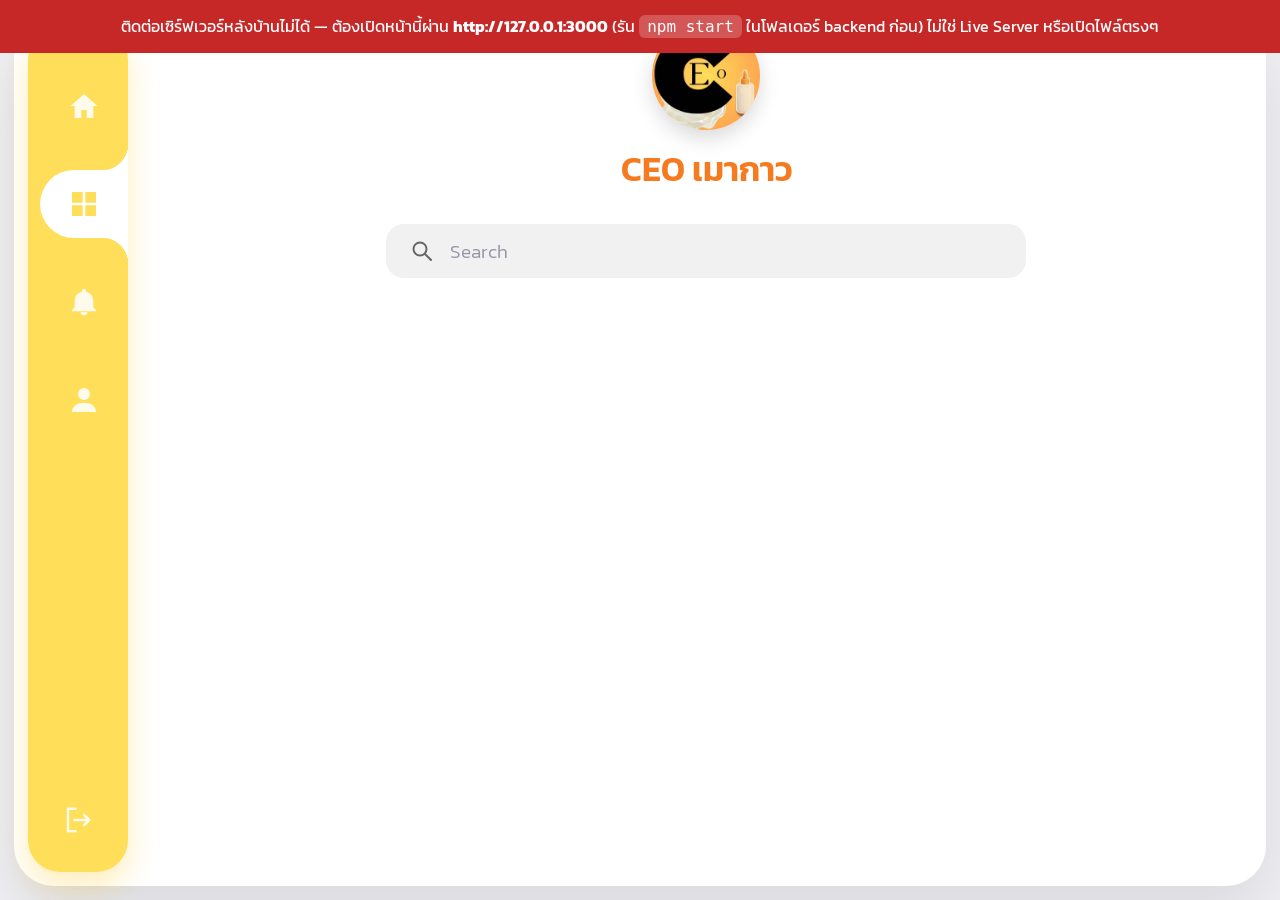
==== activities.html @ c0ae8bb6 "อัปโหลดโค้ดครั้งแรก หรือรายละเอียดการแก้ไข" ====
<!DOCTYPE html>
<html lang="th"><head><meta charset="UTF-8"><meta name="viewport" content="width=device-width,initial-scale=1">
<link href="https://fonts.googleapis.com/css2?family=Kanit:wght@300;400;600&family=Playfair+Display:wght@800&display=swap" rel="stylesheet">
<script>try{document.documentElement.dataset.theme=localStorage.getItem("theme")||"light"}catch(e){}</script>
<link rel="stylesheet" href="style.css"><title>Activities</title></head><body data-page="activities"><div id="nav"></div>
<div class="brand"><div class="logo" role="img" aria-label="โลโก้ CEO เมากาว"></div><h1>CEO เมากาว</h1></div>
<label class="search c"><i data-i="search"></i><input placeholder="Search" data-tp="search" aria-label="Search"></label>
<div class="wrap" id="all" style="margin-top:36px"></div>
<script src="app.js"></script></body></html>
---- style.css ----
:root{
  --pri:#ffde59;        
  --pri-d:#f5cb2e;     
  --pri-l:#fff4c4;      
  --bg:#f1f1f5;         
  --app:#ffffff;       
  --y:#ffde59;
  --o:#f47b20;          
  --p:#ffd9a0;         
  --g:#f1f1f1;           
  --panel:#fff8e6;      
  --sh:0 6px 20px rgba(0,0,0,.07);
  --sh-lg:0 14px 34px rgba(0,0,0,.13);
  --r:24px;
  --tx:#111;            
  --tx2:#666;          
  --card:#fff;          
  --line:#ece8f6;       
}
*{box-sizing:border-box;margin:0;padding:0}
body{
  position:relative;min-height:100vh;
  font-family:Kanit,'Sarabun',sans-serif;color:var(--tx);
  background:var(--bg);
  padding:32px 44px 48px 176px;
}
/* กรอบแอปสีขาวโค้งมน ลอยอยู่บนพื้นเทาอ่อน */
body::before{
  content:"";position:absolute;inset:14px;z-index:-1;
  background:var(--app);border-radius:40px;
  box-shadow:0 30px 70px rgba(0,0,0,.10);
}
a{color:inherit;text-decoration:none}
svg{width:1em;height:1em;display:block}
:focus-visible{outline:3px solid var(--pri);outline-offset:3px}

/* ---------- sidebar ---------- */
#nav{
  position:fixed;left:28px;top:28px;bottom:28px;width:100px;
  background:var(--pri);border-radius:32px;
  display:flex;flex-direction:column;gap:30px;padding-top:44px;z-index:5;
  box-shadow:0 14px 30px rgba(255,190,0,.28);
}
#nav a{
  position:relative;align-self:flex-end;width:88px;height:68px;
  display:grid;place-items:center;color:rgba(255,255,255,.88);font-size:32px;
  border-radius:34px 0 0 34px;transition:background .2s,color .2s;
}
#nav a:hover{background:rgba(255,255,255,.14);color:#fff}
#nav a.on{background:var(--app);color:var(--pri)}
/* มุมโค้งเว้าด้านบน/ล่างของแท็บที่เลือก */
#nav a.on::before,#nav a.on::after{
  content:"";position:absolute;right:0;width:26px;height:26px;pointer-events:none;
}
#nav a.on::before{top:-26px;background:radial-gradient(circle at 0 0,transparent 26px,var(--app) 26.5px)}
#nav a.on::after{bottom:-26px;background:radial-gradient(circle at 0 100%,transparent 26px,var(--app) 26.5px)}
#nav .out{margin:auto 0 24px;align-self:center;width:56px;height:56px;border-radius:16px;font-size:30px}
#nav .out:hover{background:rgba(255,255,255,.18)}

/* ---------- top bar ---------- */
.top{position:absolute;top:30px;right:48px;display:flex;align-items:center;gap:22px;font-size:20px;height:54px}
.top .me{display:flex;align-items:center;gap:12px;font-weight:500;padding:4px 14px 4px 4px;border-radius:999px;transition:background .2s}
.top .me:hover{background:var(--pri-l)}
.top .me svg{font-size:44px;fill:var(--tx)}
.top>a:last-child{display:grid;place-items:center;width:46px;height:46px;border-radius:50%;background:var(--g);transition:background .2s,color .2s}
.top>a:last-child svg{font-size:24px}
.top>a:last-child:hover{background:var(--pri-l);color:var(--o)}

/* ---------- shared ---------- */
.search{
  display:flex;align-items:center;gap:16px;background:var(--g);border-radius:18px;
  height:54px;padding:0 22px;width:min(640px,100%);
  border:2px solid transparent;transition:border-color .2s,background .2s,box-shadow .2s;
}
.search:focus-within{background:var(--card);border-color:var(--o);box-shadow:0 0 0 4px rgba(255,190,0,.12)}
.search.c{margin:0 auto}
.search svg{font-size:24px;flex:none;color:var(--tx2)}
.search input{flex:1;min-width:0;border:0;background:none;font:300 19px Kanit,sans-serif;outline:0;color:var(--tx)}
.search input::placeholder{color:#9895ab}
h2.t{font-size:26px;font-weight:600;margin:40px 0 24px}
.row{font-size:20px;font-weight:500;margin:0 0 14px 6px;display:flex;align-items:center;gap:8px}
.row i{display:inline-grid;place-items:center;width:26px;height:26px;border-radius:9px;background:var(--pri-l);color:var(--o);font-size:11px}
.cards{display:grid;grid-template-columns:repeat(4,1fr);gap:clamp(16px,2vw,32px);margin-bottom:32px}

/* การ์ดกิจกรรม */
.card{
  display:block;background:var(--card);border-radius:var(--r);padding:12px 12px 16px;
  box-shadow:var(--sh);border:1px solid rgba(255,190,0,.06);
  transition:transform .2s,box-shadow .2s;
}
.card:hover{transform:translateY(-4px);box-shadow:var(--sh-lg)}
.card .img{
  aspect-ratio:4/5;background:var(--p);border-radius:18px;margin-bottom:12px;overflow:hidden;
}
.card:nth-child(4n+2) .img{background:#ffe6a3}
.card:nth-child(4n+3) .img{background:#ffcfae}
.card:nth-child(4n+4) .img{background:#ffe3c4}
.card .img img{width:100%;height:100%;object-fit:cover;display:block}
.card p{font-size:14px;line-height:1.5;padding-left:6px;color:var(--tx2)}
.card p:first-of-type{font-size:16px;font-weight:500;color:var(--tx)}
.card b{color:var(--o);font-weight:600}

/* ---------- home ---------- */
.home{display:grid;grid-template-columns:minmax(0,1fr) 380px;gap:36px;align-items:start}
.home aside{margin-top:94px;background:var(--card);border-radius:24px;padding:28px 24px;align-self:start;box-shadow:var(--sh-lg)}
.home aside h3{font-size:22px;font-weight:600;margin-bottom:24px}
.rec{display:grid;gap:18px}
.hero{
  position:relative;overflow:hidden;border-radius:28px;height:384px;padding:24px 64px;margin-top:40px;color:#ff7a22;
  /* รูปแบนเนอร์: วางไฟล์ไว้ที่ img/banner.jpg (ข้างๆ style.css) — ถ้ายังไม่มีรูปจะโชว์สีพีชแทน */
  background:
    url("img/banner.jpg") center/cover no-repeat,
    var(--p);
}
.hero h1{
  color:#ff7a22;font:400 clamp(34px,3.5vw,52px)/1.3 Chonburi,'Playfair Display',Georgia,serif;
  letter-spacing:.01em;text-shadow:0 3px 0 rgba(255,255,255,.35);
}
.hero h1 span{font-size:.62em;letter-spacing:.02em;font-variant-numeric:lining-nums}
.hero p{font:300 clamp(19px,1.7vw,25px)/1.6 Kanit,sans-serif;letter-spacing:.01em;color:#e8641a;margin:10px 0 0 4px;max-width:480px;position:relative;z-index:1}
.hero svg.art{position:absolute;right:0;bottom:0;height:100%;width:auto}
.watch{
  position:absolute;left:68px;bottom:40px;display:flex;align-items:center;gap:34px;
  background:var(--pri);color:#fff;border-radius:10px;padding:13px 28px;font-size:20px;font-weight:500;
  box-shadow:0 12px 26px rgba(255,190,0,.35);z-index:1;transition:transform .2s,background .2s;
}
.watch:hover{background:var(--pri-d);transform:translateY(-2px)}
.watch svg{width:52px;height:12px}

/* ---------- activities ---------- */
.brand{text-align:center}
.brand .logo{width:108px;height:108px;border-radius:50%;background:#000 url("img/logo.jpg") center/cover no-repeat;margin:-10px auto 0;box-shadow:0 8px 20px rgba(0,0,0,.15)}
.brand h1{color:var(--o);font-size:34px;font-weight:600;margin:14px 0 30px}
.wrap{max-width:1300px;margin:0 auto}.wrap .row{margin-left:8px}.wrap .cards{padding-left:0}

/* ---------- notifications ---------- */
.nh{display:flex;justify-content:center;align-items:center;gap:8px;color:var(--o);font-size:30px;font-weight:600;margin:0 0 24px}
.nh svg{font-size:52px}
.cols{display:grid;grid-template-columns:repeat(3,1fr);gap:clamp(20px,3vw,48px);margin-top:36px}
.cols h3{font-size:19px;font-weight:500;margin:0 0 12px 10px}
.col{background:var(--panel);border-radius:28px;padding:18px;display:grid;gap:16px}
.col div{height:189px;background:var(--card);border-radius:18px;box-shadow:0 4px 16px rgba(0,0,0,.08)}

/* ---------- profile ---------- */
.prof{display:grid;grid-template-columns:440px minmax(0,1fr);gap:clamp(24px,5vw,80px);margin-top:56px;align-items:start}
.box{background:var(--card);border-radius:28px;box-shadow:var(--sh);padding:26px 20px;border:1px solid rgba(255,190,0,.06)}
.who{display:flex;gap:16px;align-items:center;padding-bottom:22px;border-bottom:1px solid var(--line);margin:0 6px}
.who svg{font-size:72px;fill:var(--tx)}
.who b{font-weight:500;font-size:19px;display:block}
.who small{color:#888;font-size:15px}
.menu{margin-top:24px;display:grid;gap:6px}
.mi{
  display:flex;align-items:center;gap:22px;padding:13px 18px;border-radius:16px;font-size:18px;
  background:none;border:0;width:100%;font-family:inherit;text-align:left;cursor:pointer;color:var(--tx);
  transition:background .2s,color .2s;
}
.mi:hover{background:var(--g)}
.mi>svg:first-child{font-size:28px;flex:none;color:var(--tx2)}
.mi span{flex:1}
.mi.on{background:var(--pri-l);color:var(--o);font-weight:500}
.mi.on>svg{color:var(--o)}
.mi small{font-size:12px;color:var(--o);background:var(--pri-l);padding:4px 12px;border-radius:999px;font-weight:500}
.mi>svg:last-child:not(:first-child){font-size:16px}
.setting{margin-top:28px;padding:20px 24px}
.setting h3{font-size:19px;font-weight:500;padding-bottom:10px;border-bottom:1px solid var(--line);margin-bottom:8px}
.st{display:flex;justify-content:space-between;align-items:center;padding:10px 0;font-size:18px}
.st select{border:0;background:var(--g);font:400 14px Kanit,sans-serif;color:var(--tx2);padding:6px 12px;border-radius:10px;cursor:pointer}
.info{margin:6px 0 0 90px;max-width:none}
.f{display:flex;justify-content:space-between;align-items:center;border-bottom:1px solid var(--line);padding:20px 18px;font-size:19px}
.f input{
  border:2px solid transparent;background:var(--g);text-align:right;font:300 16px Kanit,sans-serif;color:var(--tx2);
  outline:0;width:55%;padding:9px 16px;border-radius:12px;transition:border-color .2s,background .2s;
}
.f input:focus{background:var(--card);border-color:var(--o)}
.box .who+.info{margin-top:20px}
.save{
  margin:36px 0 0 36px;background:var(--pri);color:#fff;border:0;border-radius:14px;padding:14px 34px;
  font:500 19px Kanit,sans-serif;cursor:pointer;box-shadow:0 10px 22px rgba(255,190,0,.3);
  transition:transform .2s,background .2s;
}
.save:hover{background:var(--pri-d);transform:translateY(-2px)}

/* ---------- element ที่ app.js สร้างจากข้อมูลใน DB ---------- */
.empty{color:#888;padding:20px 8px;font-size:16px}
.rec .rc,.col .n{display:block;position:relative;overflow:hidden;background:var(--p);border-radius:20px;box-shadow:var(--sh)}
.rec .rc{height:170px;transition:transform .2s,box-shadow .2s}
.col .n{height:189px;transition:transform .2s,box-shadow .2s}
.rec .rc:hover,.col .n:hover{transform:translateY(-3px);box-shadow:var(--sh-lg)}
/* สีสลับกันเวลาไม่มีรูป (โทนพีช/เหลือง) */
.rec .rc:nth-child(4n+2),.col .n:nth-child(4n+2){background:#ffe6a3}
.rec .rc:nth-child(4n+3),.col .n:nth-child(4n+3){background:#ffcfae}
.rec .rc:nth-child(4n+4),.col .n:nth-child(4n+4){background:#ffe3c4}
.rec .rc img,.col .n img{width:100%;height:100%;object-fit:cover;display:block}
.rec .rc span,.col .n p{
  position:absolute;left:0;right:0;bottom:0;padding:28px 16px 12px;color:#fff;font-size:16px;font-weight:500;line-height:1.3;
  background:linear-gradient(transparent,rgba(0,0,0,.55));
}
.col .n .ph{display:block;width:100%;height:100%}
/* ไม่มีรูป: ตัวหนังสืออยู่บนสีพื้น ไม่ต้องไล่เฉดดำ */
.rec .rc:not(:has(img)) span,.col .n:not(:has(img)) p{color:#111;background:none;top:0;display:flex;align-items:flex-end;padding:16px;font-size:17px}
.warn{position:fixed;top:0;left:0;right:0;z-index:50;background:#c62828;color:#fff;padding:14px 20px;font-size:16px;line-height:1.5;text-align:center}
.warn code{background:rgba(255,255,255,.22);padding:2px 8px;border-radius:6px}

/* ---------- หน้ารายละเอียดกิจกรรม ---------- */
.det{
  max-width:1150px;margin:56px auto 0;background:var(--card);border-radius:32px;box-shadow:var(--sh);
  padding:44px 56px 52px;display:grid;grid-template-columns:minmax(0,5fr) minmax(0,6fr);gap:48px;align-items:start;
  border:1px solid rgba(255,190,0,.06);
}
.det>.empty{grid-column:1/-1}
.det .cat{font-size:20px;font-weight:500;margin:0 0 14px 6px;color:var(--o)}
.det .pic{aspect-ratio:1/.96;border-radius:22px;background:var(--p);overflow:hidden}
.det .pic img{width:100%;height:100%;object-fit:cover;display:block}
.det h1{font-size:28px;font-weight:600;line-height:1.3;margin:6px 0 12px;overflow-wrap:anywhere}
.det .m{font-size:17px;line-height:1.8;color:var(--tx2)}
.det b{color:var(--o);font-weight:600}
.join{
  display:block;width:100%;max-width:420px;margin:26px 0 0;background:var(--pri);color:#fff;border:2px solid var(--pri);
  border-radius:16px;padding:14px 20px;font:500 19px Kanit,sans-serif;cursor:pointer;
  box-shadow:0 10px 22px rgba(255,190,0,.3);transition:transform .2s,background .2s,box-shadow .2s;
}
.join:hover{background:var(--pri-d);transform:translateY(-2px)}
.join:disabled{opacity:.6;cursor:wait;transform:none}
.join.on{background:var(--card);color:var(--o);box-shadow:none}
.join.on:hover{background:var(--pri-l)}
.jerr{color:#c62828;font-size:14px;margin-top:8px}.jerr:empty{display:none}
.desc{margin-top:28px;background:var(--panel);border-radius:20px;padding:20px 24px 24px;min-height:170px}
.desc h3{font-size:20px;font-weight:500;margin-bottom:10px}
.desc p{font-size:16px;line-height:1.7;color:var(--tx2);white-space:pre-wrap;overflow-wrap:anywhere}

/* ---------- responsive ---------- */
@media (max-width:1100px){
  .home{grid-template-columns:1fr}
  .home aside{margin-top:0}
  .rec{grid-template-columns:repeat(3,1fr)}
  .prof{grid-template-columns:1fr}
  .cards{grid-template-columns:repeat(3,1fr)}
}
@media (max-width:900px){
  .det{grid-template-columns:1fr;gap:24px;padding:28px 20px 36px;margin-top:20px}
  .det h1{margin-top:8px}
}
@media (max-width:760px){
  body{padding:84px 16px 110px}
  body::before{inset:0;border-radius:0}
  #nav{top:auto;bottom:12px;left:12px;right:12px;width:auto;height:72px;flex-direction:row;gap:0;padding:0;justify-content:space-around;align-items:center;border-radius:26px}
  #nav a,#nav a.on{align-self:center;width:60px;height:56px;font-size:28px;border-radius:20px}
  #nav a.on::before,#nav a.on::after{display:none}
  #nav .out{margin:0;width:60px;height:56px}
  .top{right:16px;top:20px;gap:12px;font-size:18px}
  .top .me span{display:none}
  .search{margin-top:8px}
  .hero{padding:20px 24px}
  .hero p{margin-left:0;font-size:20px}
  .hero svg.art{opacity:.35}
  .watch{left:24px}
  .cards{grid-template-columns:repeat(2,1fr)}
  .cols,.rec{grid-template-columns:1fr}
  .wrap .cards,.wrap .row{padding-left:0;margin-left:0}
  .info{margin-left:0}
}
@media (prefers-reduced-motion:reduce){*{transition:none!important}}

/* ---------- หน้าตั้งค่า: ซ่อนไว้ก่อน กดเมนู Setting ถึงจะแสดง ---------- */
.setting[hidden]{display:none}
.hero h1 em{font:inherit}

/* ---------- ธีมมืด ---------- */
html[data-theme=dark]{
  color-scheme:dark;
  --bg:#0e0d13;--app:#1a1922;--card:#24232d;--g:#2d2c38;--panel:#2a2833;
  --pri-l:#3d3520;--p:#5c4830;--tx:#f3f2f7;--tx2:#aaa8ba;--line:#3a3946;
  --sh:0 6px 20px rgba(0,0,0,.35);--sh-lg:0 14px 34px rgba(0,0,0,.5);
}
html[data-theme=dark] .search input::placeholder{color:#7d7b8f}
html[data-theme=dark] .card .img,
html[data-theme=dark] .det .pic,
html[data-theme=dark] .rec .rc,
html[data-theme=dark] .col .n{background:#4a3d28}
html[data-theme=dark] .rec .rc:not(:has(img)) span,
html[data-theme=dark] .col .n:not(:has(img)) p{color:#f3f2f7}
html[data-theme=dark] .empty{color:#8f8da0}
html[data-theme=dark] .who small{color:#9a98ab}


/* ---------- รูปโปรไฟล์ ---------- */
.pfp{width:1em;height:1em;border-radius:50%;object-fit:cover;display:block;flex:none;background:var(--g)}
.top .me .pfp{width:44px;height:44px}
.who .pfp{width:72px;height:72px}
.avset{padding:12px 0 8px;border-bottom:1px solid var(--line);margin-bottom:6px}
.avhd{font-size:18px;margin-bottom:10px}
.avbtns,.avurl{display:flex;gap:10px;align-items:center;flex-wrap:wrap;margin-bottom:10px}
.avbtn{font:400 14px Kanit,sans-serif;border:0;border-radius:12px;padding:9px 16px;background:var(--pri);color:#fff;cursor:pointer;transition:background .2s}
.avbtn:hover{background:var(--pri-d)}
.avbtn.del{background:var(--g);color:var(--tx)}
.avbtn.del:hover{background:var(--pri-l)}
.avurl input{flex:1;min-width:0;border:2px solid transparent;background:var(--g);border-radius:12px;padding:9px 14px;font:300 14px Kanit,sans-serif;color:var(--tx);outline:0;transition:border-color .2s,background .2s}
.avurl input:focus{background:var(--card);border-color:var(--o)}
.avmsg{font-size:14px;color:#2e7d32;min-height:20px}
.avmsg[data-bad="1"]{color:#c62828}
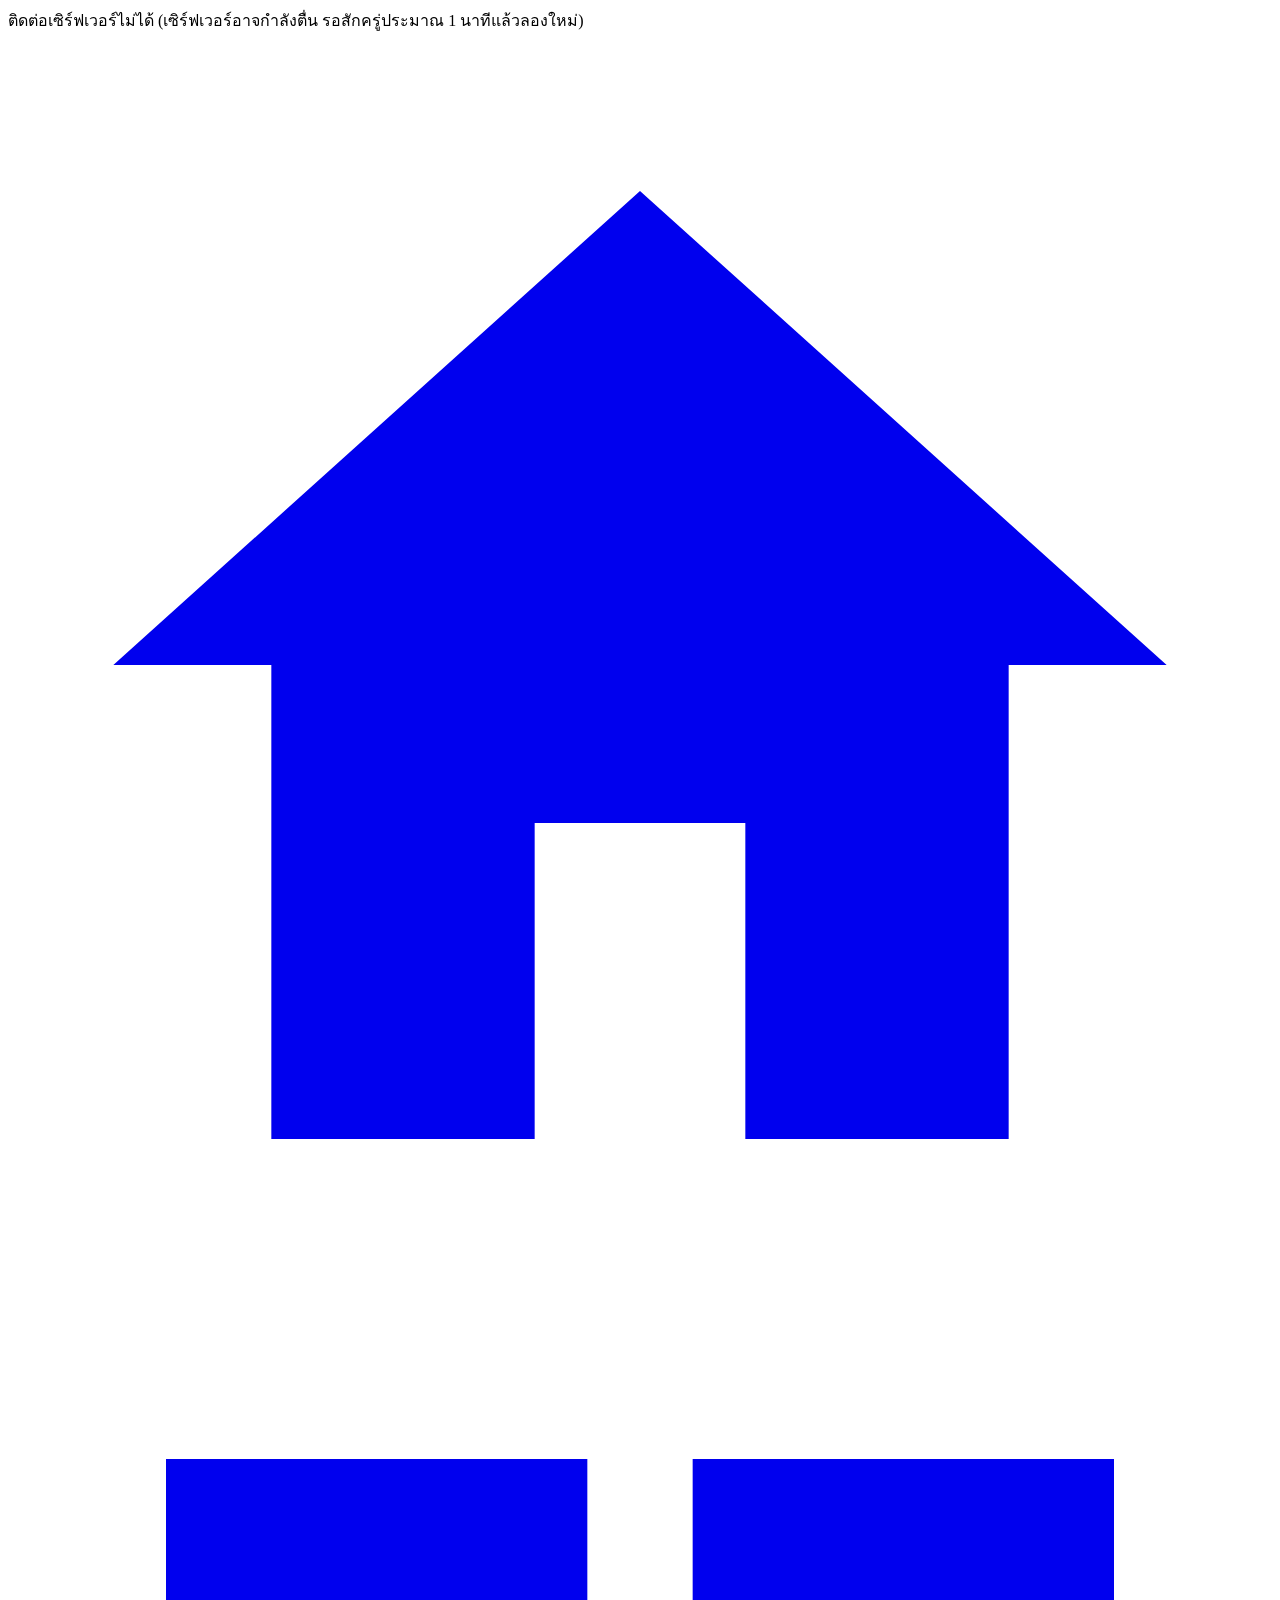
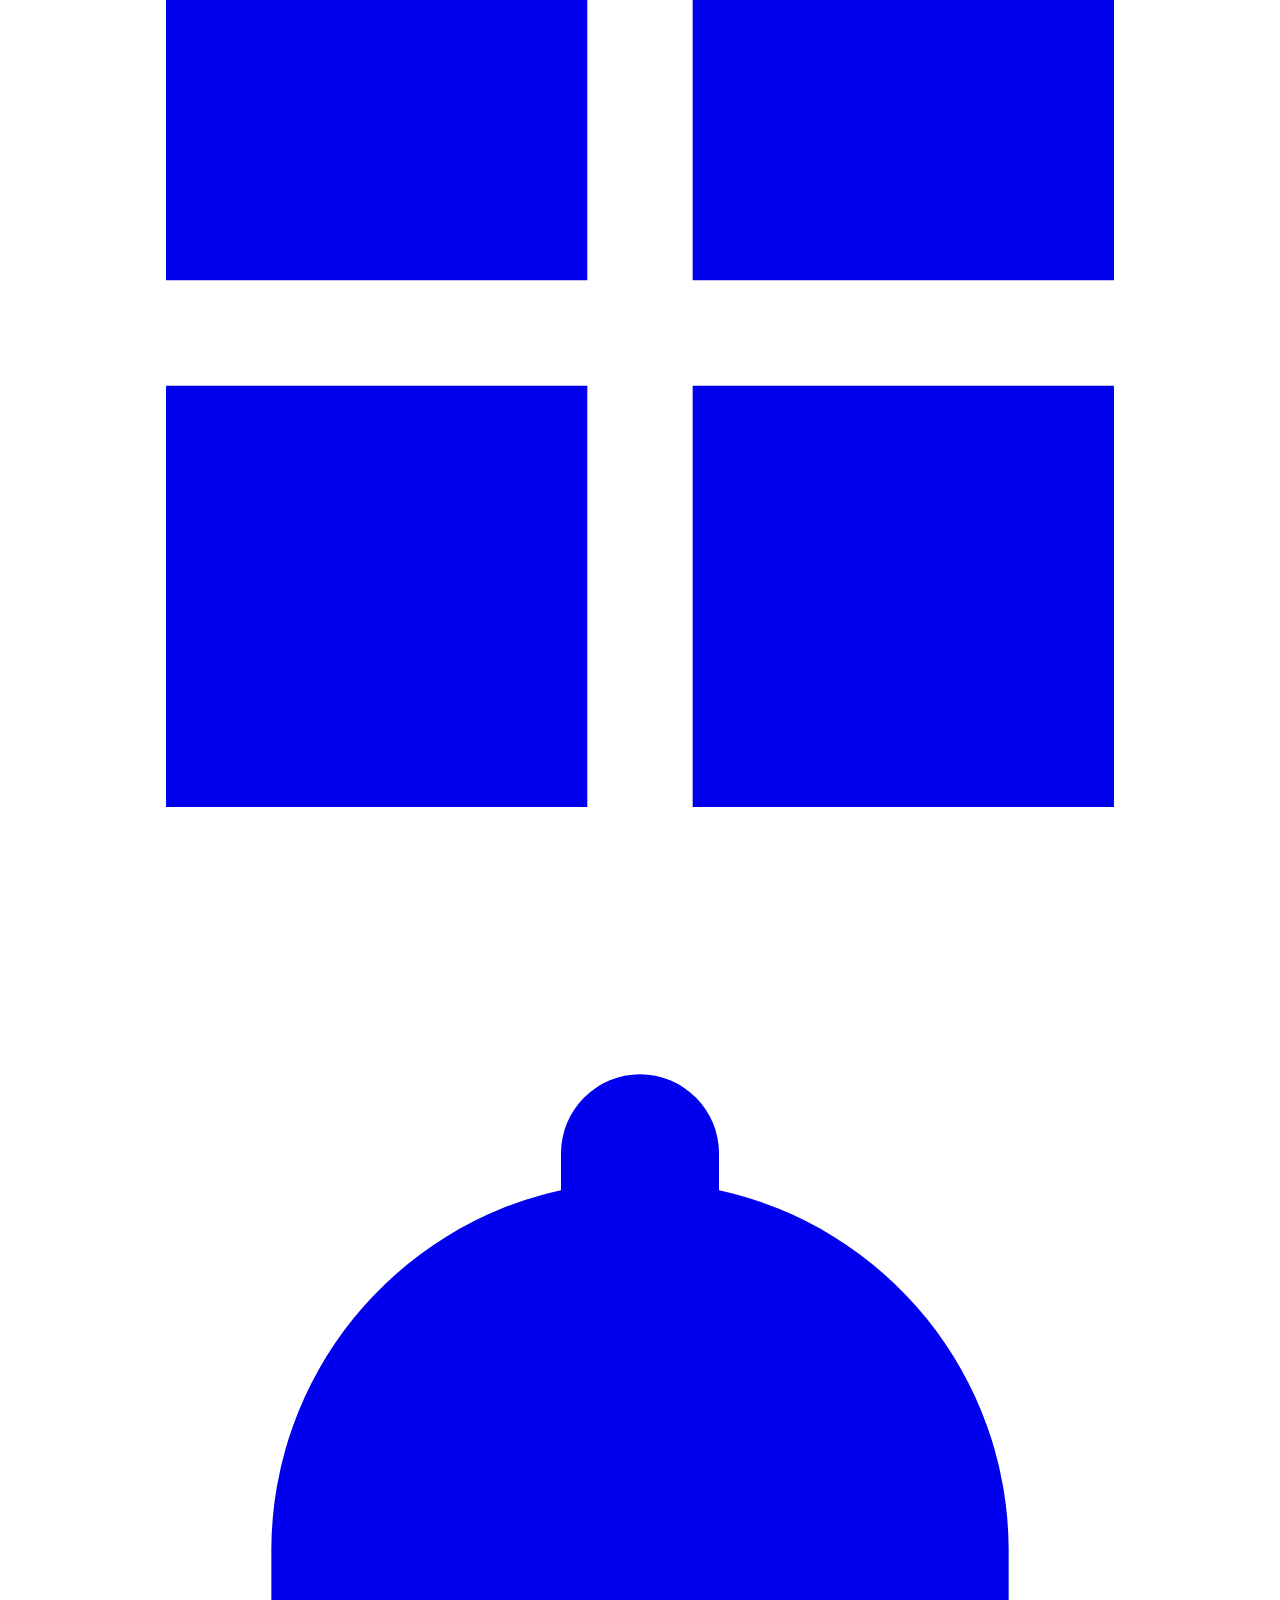
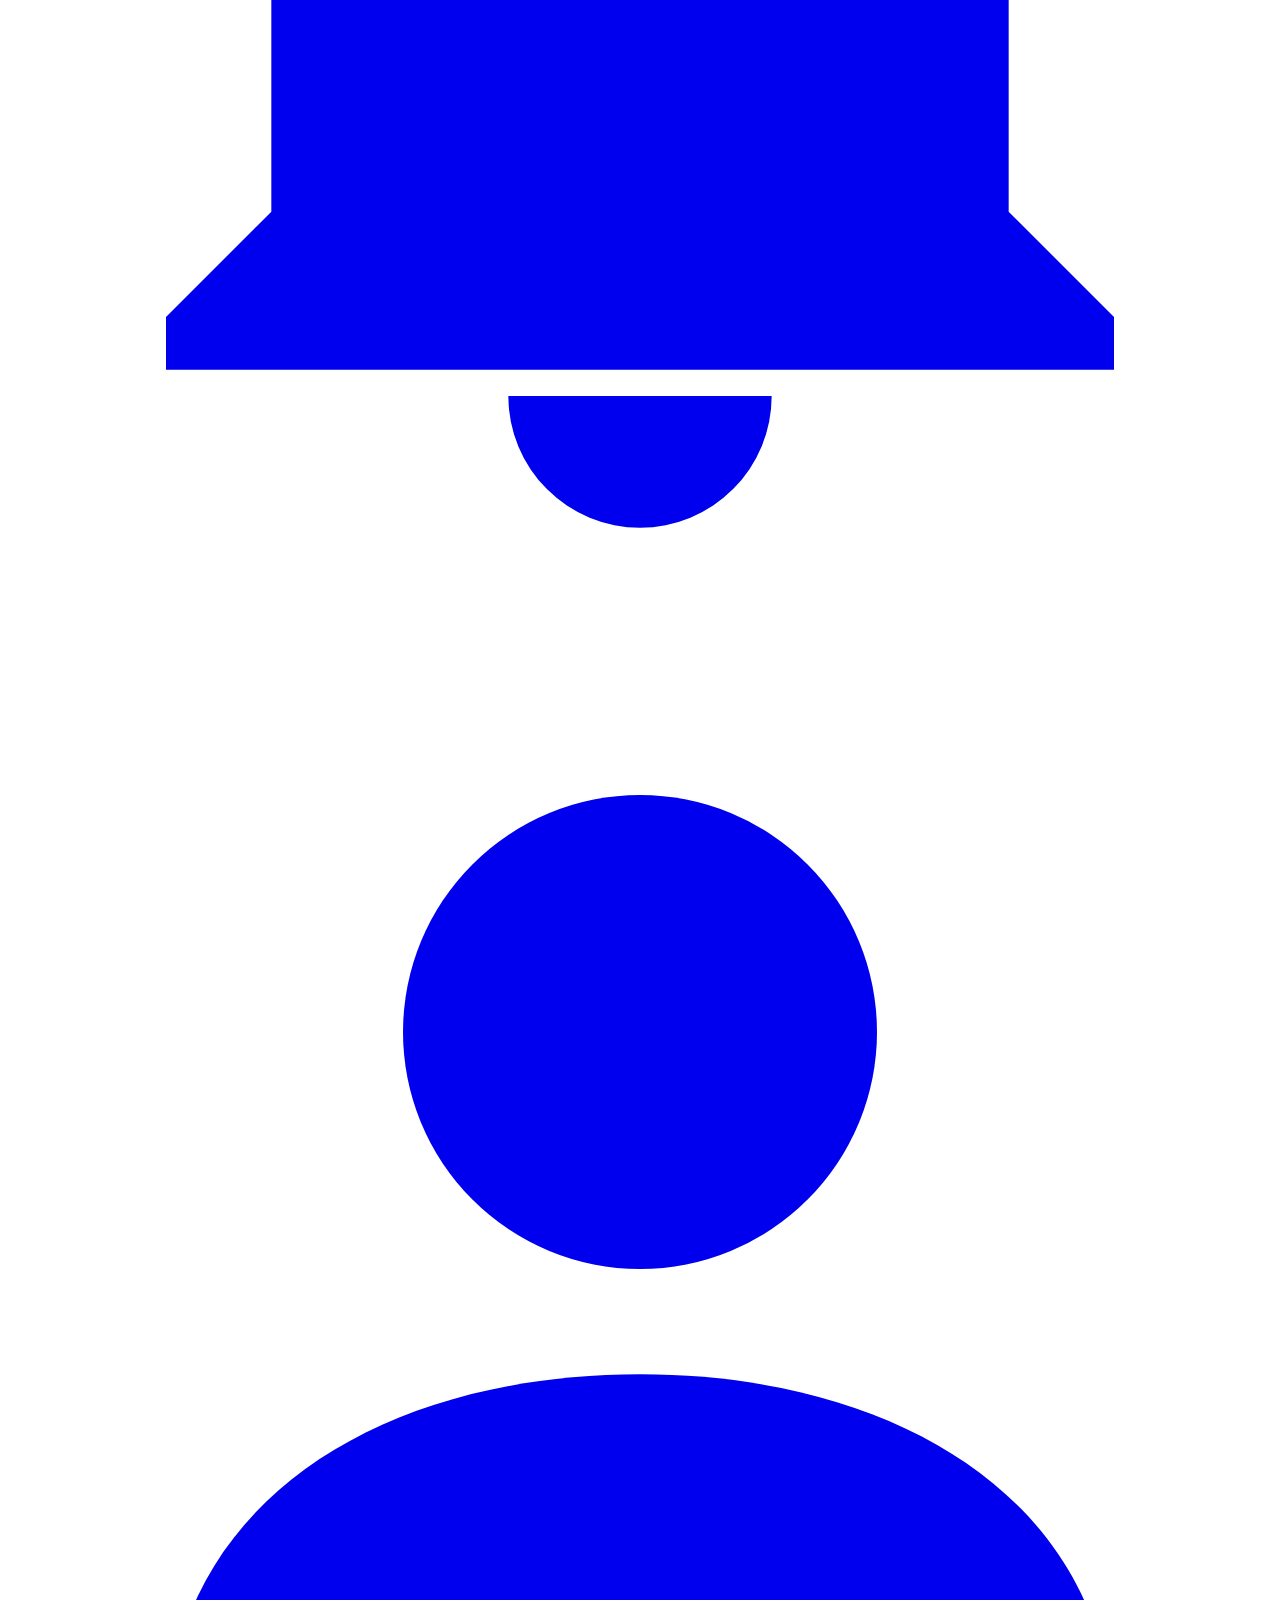
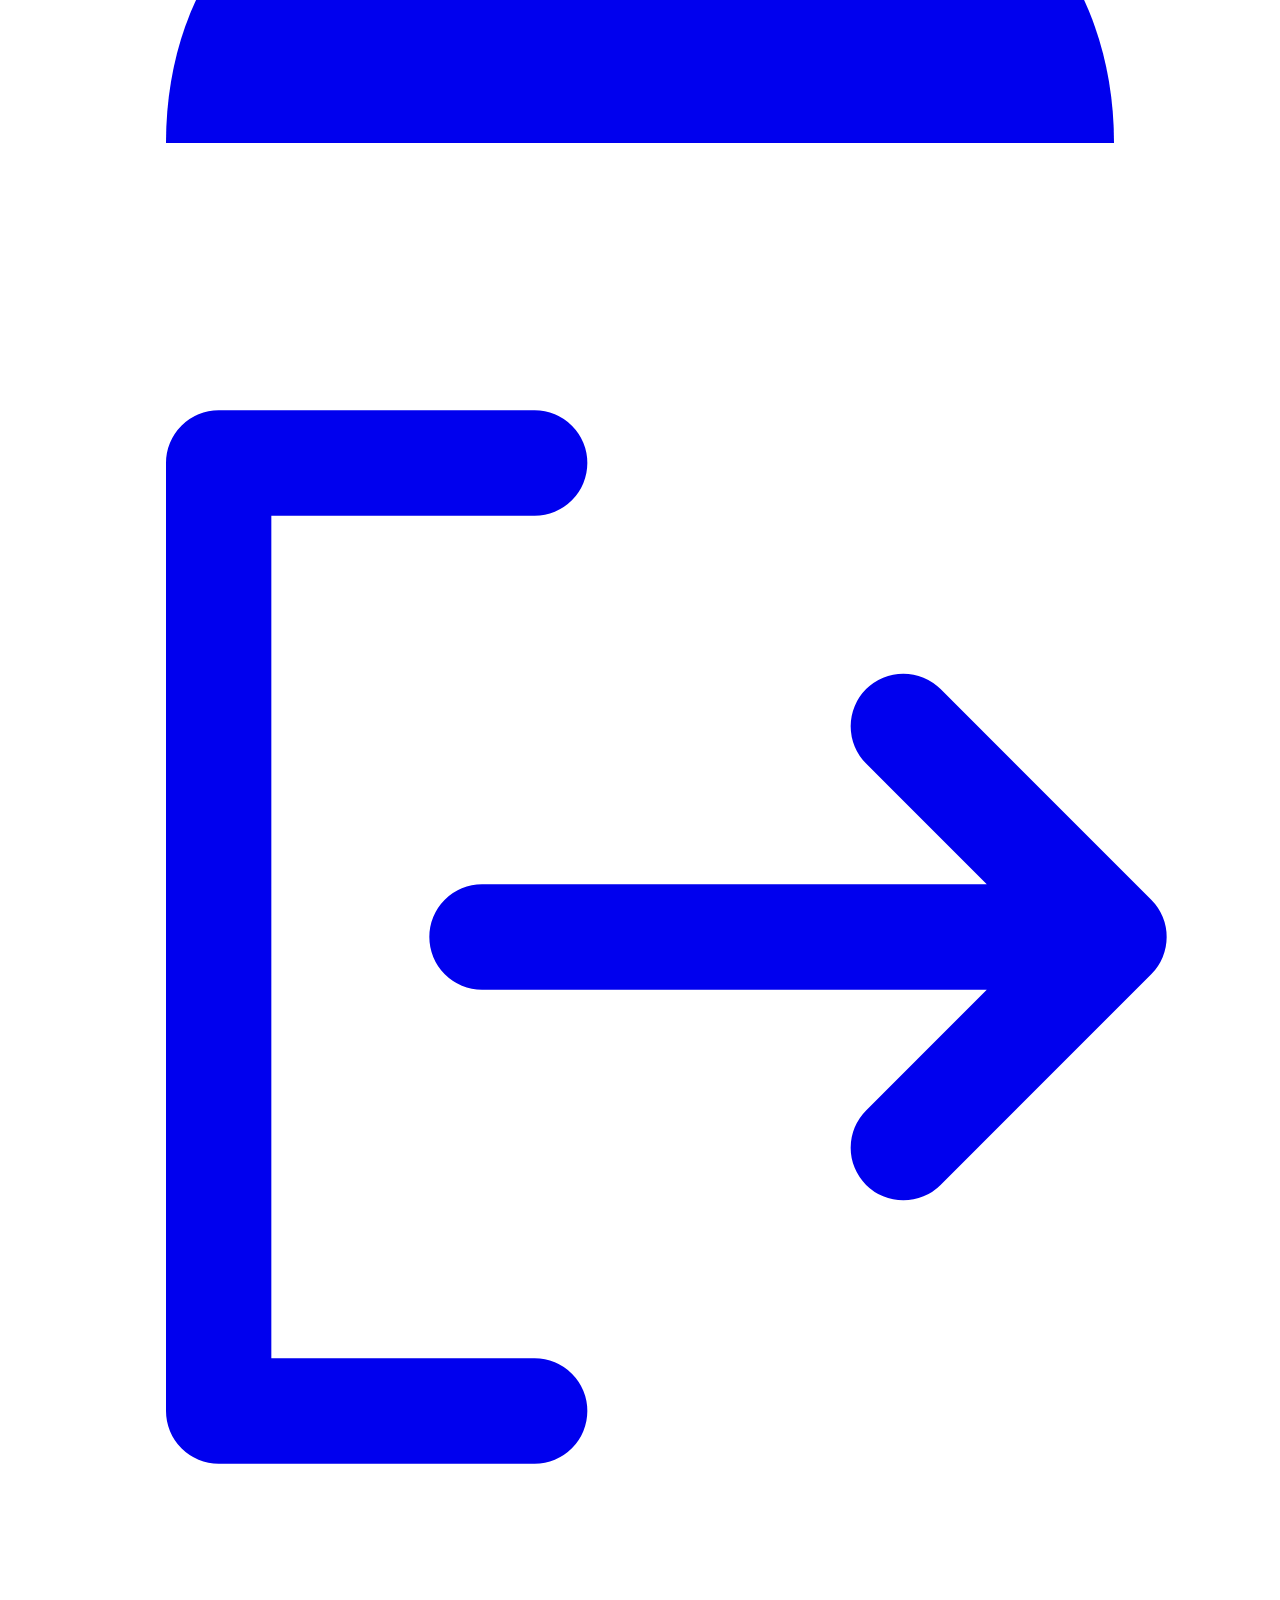
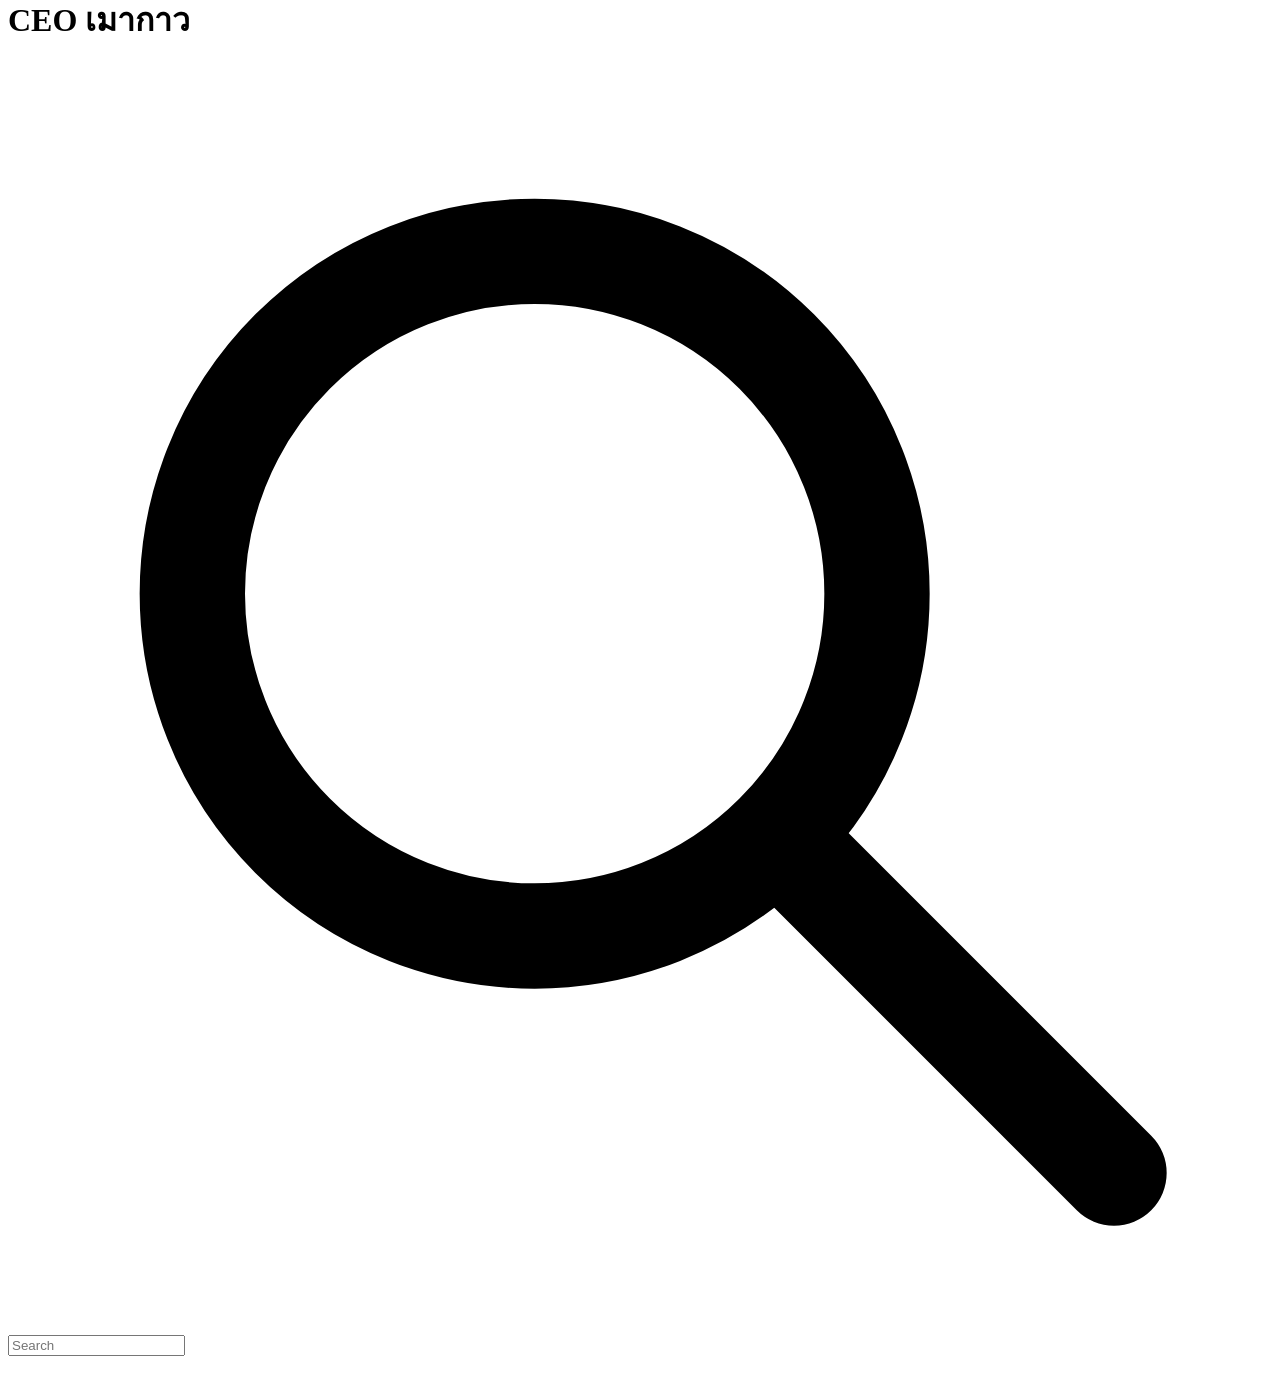
==== commit 1fa19f21: "รายละเอียดที่แก้" ====
--- a/activities.html
+++ b/activities.html
@@ -6,4 +6,5 @@
 <div class="brand"><div class="logo" role="img" aria-label="โลโก้ CEO เมากาว"></div><h1>CEO เมากาว</h1></div>
 <label class="search c"><i data-i="search"></i><input placeholder="Search" data-tp="search" aria-label="Search"></label>
 <div class="wrap" id="all" style="margin-top:36px"></div>
+<script src="config.js"></script>
 <script src="app.js"></script></body></html>
